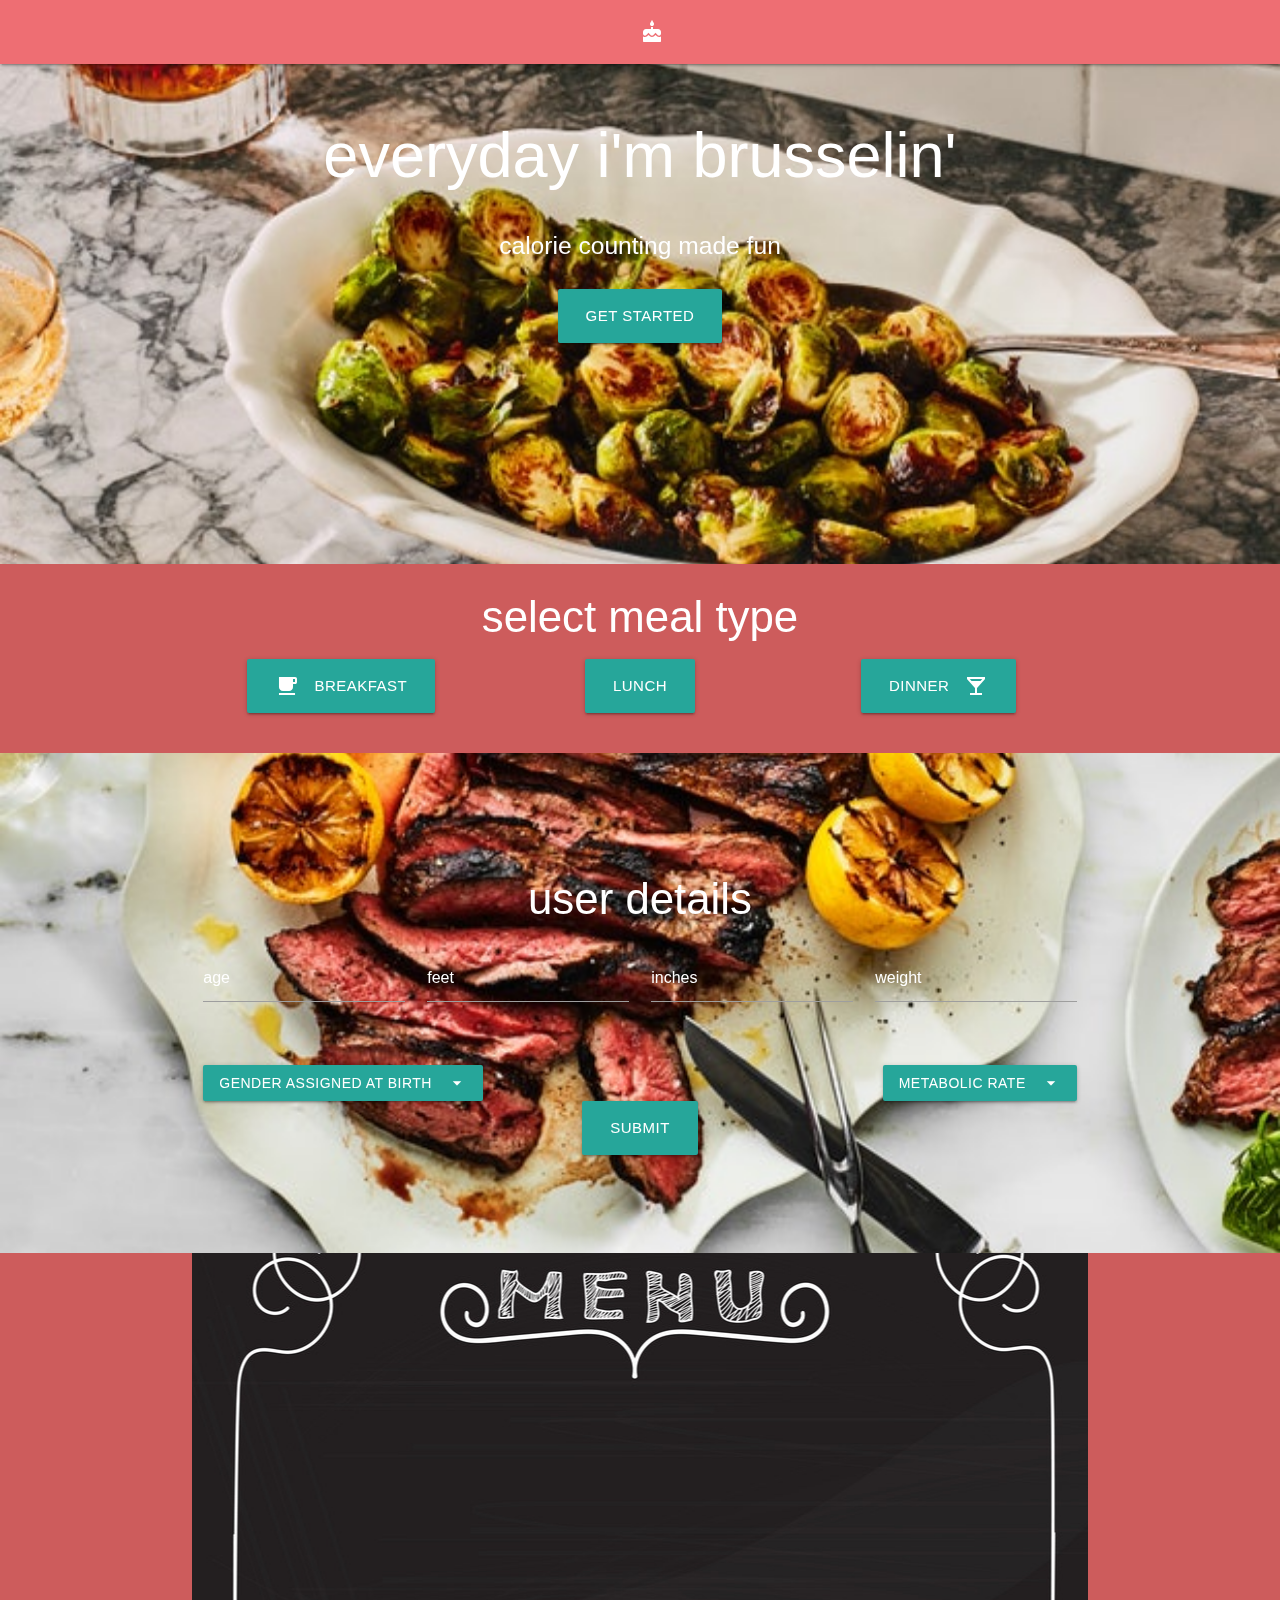
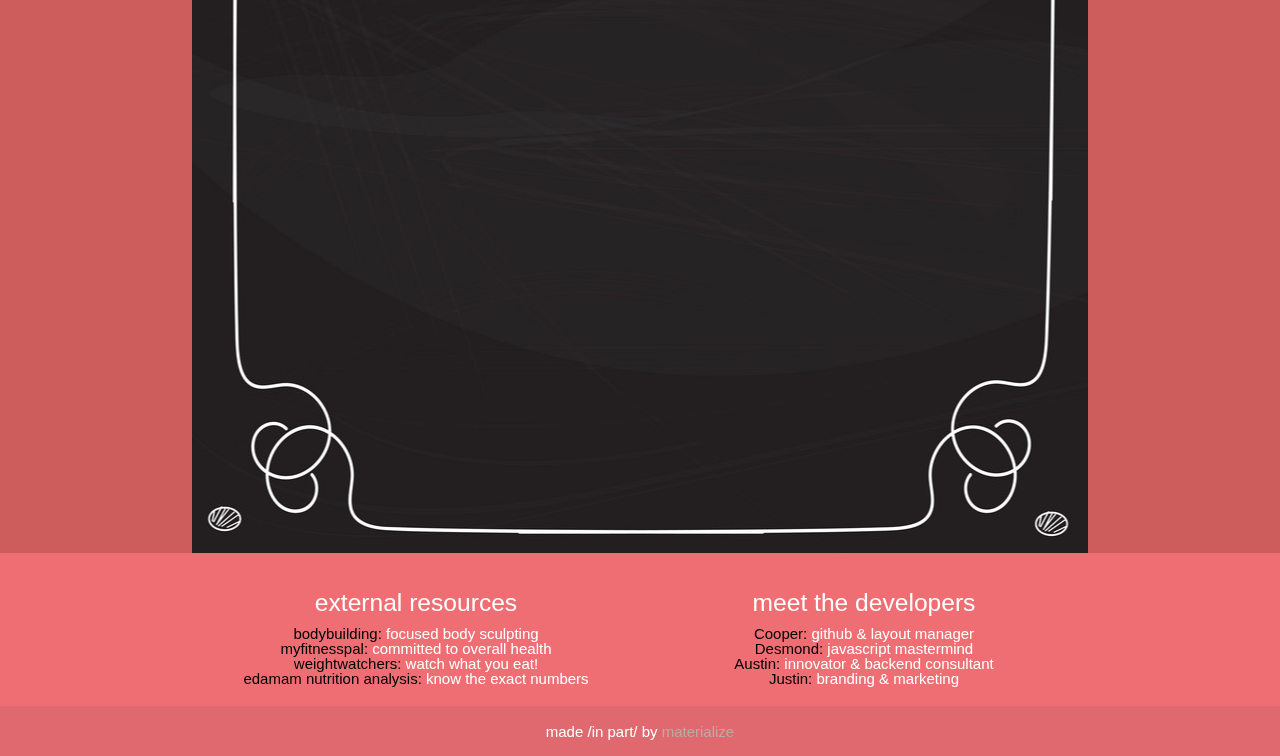
==== index.html @ 06d38e81 "url" ====
<!DOCTYPE html>
<html lang="en">

<head>
  <meta http-equiv="Content-Type" content="text/html; charset=UTF-8" />
  <meta name="viewport" content="width=device-width, initial-scale=1" />
  <title>Always Be Chowin'</title>

  <!-- CSS  -->
  <link href="css/reset.css" type="text/css" rel="stylesheet">
  <link href="https://fonts.googleapis.com/icon?family=Material+Icons" rel="stylesheet">
  <link href="css/materialize.css" type="text/css" rel="stylesheet" media="screen,projection" />
  <link href="css/style.css" type="text/css" rel="stylesheet" media="screen,projection" />

</head>

<body>
  <nav>
    <div class="nav-wrapper" style="background-color: #ee6e73">
      <!-- simple "brand" icon that navigates user to homepage -->
      <a href="index.html" class="brand-logo"><i class="material-icons">cake</i></a>
    </div>
  </nav>



  <div id="index-banner" class="parallax-container">
    <div class="section no-pad-bot">
      <div class="container">
        <br><br>
        <h1 class="header center text-lighten-2">everyday i'm brusselin'</h1>
        <div class="row center">
          <h5 class="header col s12 light">calorie counting made fun</h5>
        </div>
        <div class="row center">
          <a href="#mealInputDiv" id="start-meal-ideas" class="btn-large waves-effect waves-light teal lighten-1">get
            started</a>
        </div>
        <br><br>

      </div>
    </div>
    <div class="parallax"><img src="media/brusselsSprouts.jpg" alt="Brussels Sprouts"></div>
  </div>




  <div class="container">
    <div class="row">
      <div class="col s12 center">
        <h3><i class="mdi-content-send brown-text"></i></h3>
        <h3 id="mealInputDiv">select meal type</h3>
      </div>
      <br><br>
      <div id="bfastBtnDiv" class="col l4 m4 s12 center">
        <div class="row center">
          <a href="#userDetails" id="addBfast" class="btn-large waves-effect waves-light teal lighten-1"><i
              class="material-icons left">free_breakfast</i>breakfast</a>
        </div>
      </div>
      <div id="lunchBtnDiv" class="col l4 m4 s12 center">
        <div class="row center">
          <a href="#userDetails" id="addLunch" class="btn-large waves-effect waves-light teal lighten-1">lunch</a>
        </div>
      </div>
      <div id="dinnerBtnDiv" class="col l4 m4 s12 center">
        <div class="row center">
          <a href="#userDetails" id="addDinner" class="btn-large waves-effect waves-light teal lighten-1"><i
              class="material-icons right">local_bar</i>dinner</a>
        </div>
      </div>
    </div>
  </div>



  <div class="parallax-container valign-wrapper" id="userQuery">

    <div class="section no-pad-bot">
      <h3 id="userDetails" class="header center text-lighten-2">user details</h3>
      <div class="container">
        <div class="row">
          <div class="row">
            <form class="col s12">
              <div class="row">
                <div class="input-field col s3">
                  <input id="age" type="text" class="validate" placeholder="age">
                  <label for="age"></label>
                </div>
                <div class="input-field col s3">
                  <input id="feet" type="text" class="validate" placeholder="feet">
                  <label for="height"></label>
                </div>
                <div class="input-field col s3">
                  <input id="inches" type="text" class="validate" placeholder="inches">
                  <label for="height"></label>
                </div>
                <div class="input-field col s3">
                  <input id="weight" type="text" class="validate" placeholder="weight">
                  <label for="weight"></label>
                </div>
              </div>
            </form>
          </div>


          <div class="col l6 s4">
            <ul id="gender-div" class="dropdown-content">
              <li><a class="gender" id="female" href="#!">female</a></li>
              <li><a class="gender" id="male" href="#!">male</a></li>
            </ul>
            <a class="btn dropdown-trigger" href="#!" data-target="gender-div">gender assigned at birth<i
                class="material-icons right">arrow_drop_down</i></a>
          </div>

          <div class="col l6 s4">
            <ul id="metabolicDiv" class="dropdown-content">
              <li><a id="sedentary" href="#!">sedentary</a></li>
              <li><a id="light" href="#!">light activity</a></li>
              <li><a id="active" href="#!">highly active </a></li>
              <li><a id="vigorous" href="#!">vigorous</a></li>
            </ul>
            <a class="btn dropdown-trigger" href="#!" data-target="metabolicDiv" style="float: right;">metabolic rate<i
                class="material-icons right">arrow_drop_down</i></a>
          </div>

          <div class="center col l12 s4">
            <a href="#resultsContainer" id="submit-button"
              class="btn-large waves-effect waves-light teal lighten-1">submit</a>
          </div>
        </div>
        <br><br>
      </div>
    </div>
    <div class="parallax"><img src="media/grilledLamb.jpg" alt="Grilled Lamb"></div>
  </div>


  <div class="container" id="resultsContainer" style="height: 900px;">
    <br><br><br><br>
    <div class="section">
      <div class="row center">
        <div class="col s12 m12 l12 center">
          <h3 id='showBmi'></h3>
          <h3 id="BMRval">
            <!-- upper end of calorie range displays here -->
          </h3>
        </div>
      </div>
    </div>

    <div class="section">
      <div class="row center">
        <div id="mealDiv" class="col s12 m12 l12 center">
          <!-- meals based on user's selection go here -->
        </div>
      </div>
    </div>
  </div>


  <footer class="page-footer coral">
    <div class="container">
      <div class="row">
        <div class="col l6 s12 center">
          <h5 class="white-text">external resources</h5>
          <ul>
            <li><a class="black-text" href="https://www.bodybuilding.com">bodybuilding: </a>focused body sculpting</li>
            <li><a class="black-text" href="https://www.myfitnesspal.com/">myfitnesspal: </a>committed to overall health
            </li>
            <li><a class="black-text" href="https://www.weightwatchers.com/us/">weightwatchers: </a>watch what you eat!
            </li>
            <li><a class="black-text" href="https://www.edamam.com/wizard/free/">edamam nutrition analysis: </a>know the
              exact numbers</li>
          </ul>
        </div>
        <div class="col l6 s12 center">
          <h5 class="white-text">meet the developers</h5>
          <ul>
            <li><a class="black-text" href="https://github.com/94Cooper94">Cooper: </a>github & layout manager</li>
            <li><a class="black-text" href="https://github.com/DesmondAldridge">Desmond: </a>javascript mastermind</li>
            <li><a class="black-text" href="https://github.com/Athorpe96">Austin: </a>innovator & backend consultant
            </li>
            <li><a class="black-text" href="https://github.com/justinpricer">Justin: </a>branding & marketing</li>
          </ul>
        </div>
      </div>
    </div>

    <!--  -->
    <div class="footer-copyright center">
      <div class="container">
        made /in part/ by <a class="brown-text text-lighten-3" href="http://materializecss.com">materialize</a>
      </div>
    </div>
  </footer>


  <!--  Scripts-->
  <script src="https://ajax.googleapis.com/ajax/libs/jquery/3.5.1/jquery.min.js"></script>
  <script src="https://code.jquery.com/jquery-2.1.1.min.js"></script>
  <script src="js/materialize.js"></script>
  <script src="js/init.js"></script>
  <script src="js/script.js"></script>

</body>

</html>
---- css/style.css ----
/* Custom Stylesheet */
/**
 * Use this file to override Materialize files so you can update
 * the core Materialize files in the future
 *
 * Made By MaterializeCSS.com
 */
* {
  color: white;
}

::placeholder {
  color: white;
  opacity: 100;
}

#resultsContainer {
  background-image: url(../media/blankMenuTemplate.jpg);
  background-repeat: no-repeat;
  background-attachment: top;
  background-position: center;
}

body {
  background-color: indianred;
}

nav ul a,
nav .brand-logo {
  color: white;
}

.nav-wrapper {
  justify-content: center;
  text-align: center;
}

p {
  line-height: 2rem;
}

.sidenav-trigger {
  color: #26a69a;
}

.parallax-container {
  min-height: 500px;
  line-height: 0;
  height: auto;
  color: rgba(255,255,255,.9);
}
  .parallax-container .section {
    width: 100%;
  }

@media only screen and (max-width : 992px) {
  .parallax-container .section {
    position: absolute;
    top: 40%;
  }
  #index-banner .section {
    top: 10%;
  }
}

@media only screen and (max-width : 600px) {
  #index-banner .section {
    top: 0;
  }
}

.icon-block {
  padding: 0 15px;
}
.icon-block .material-icons {
  font-size: inherit;
}

footer.page-footer {
  margin: 0;
}
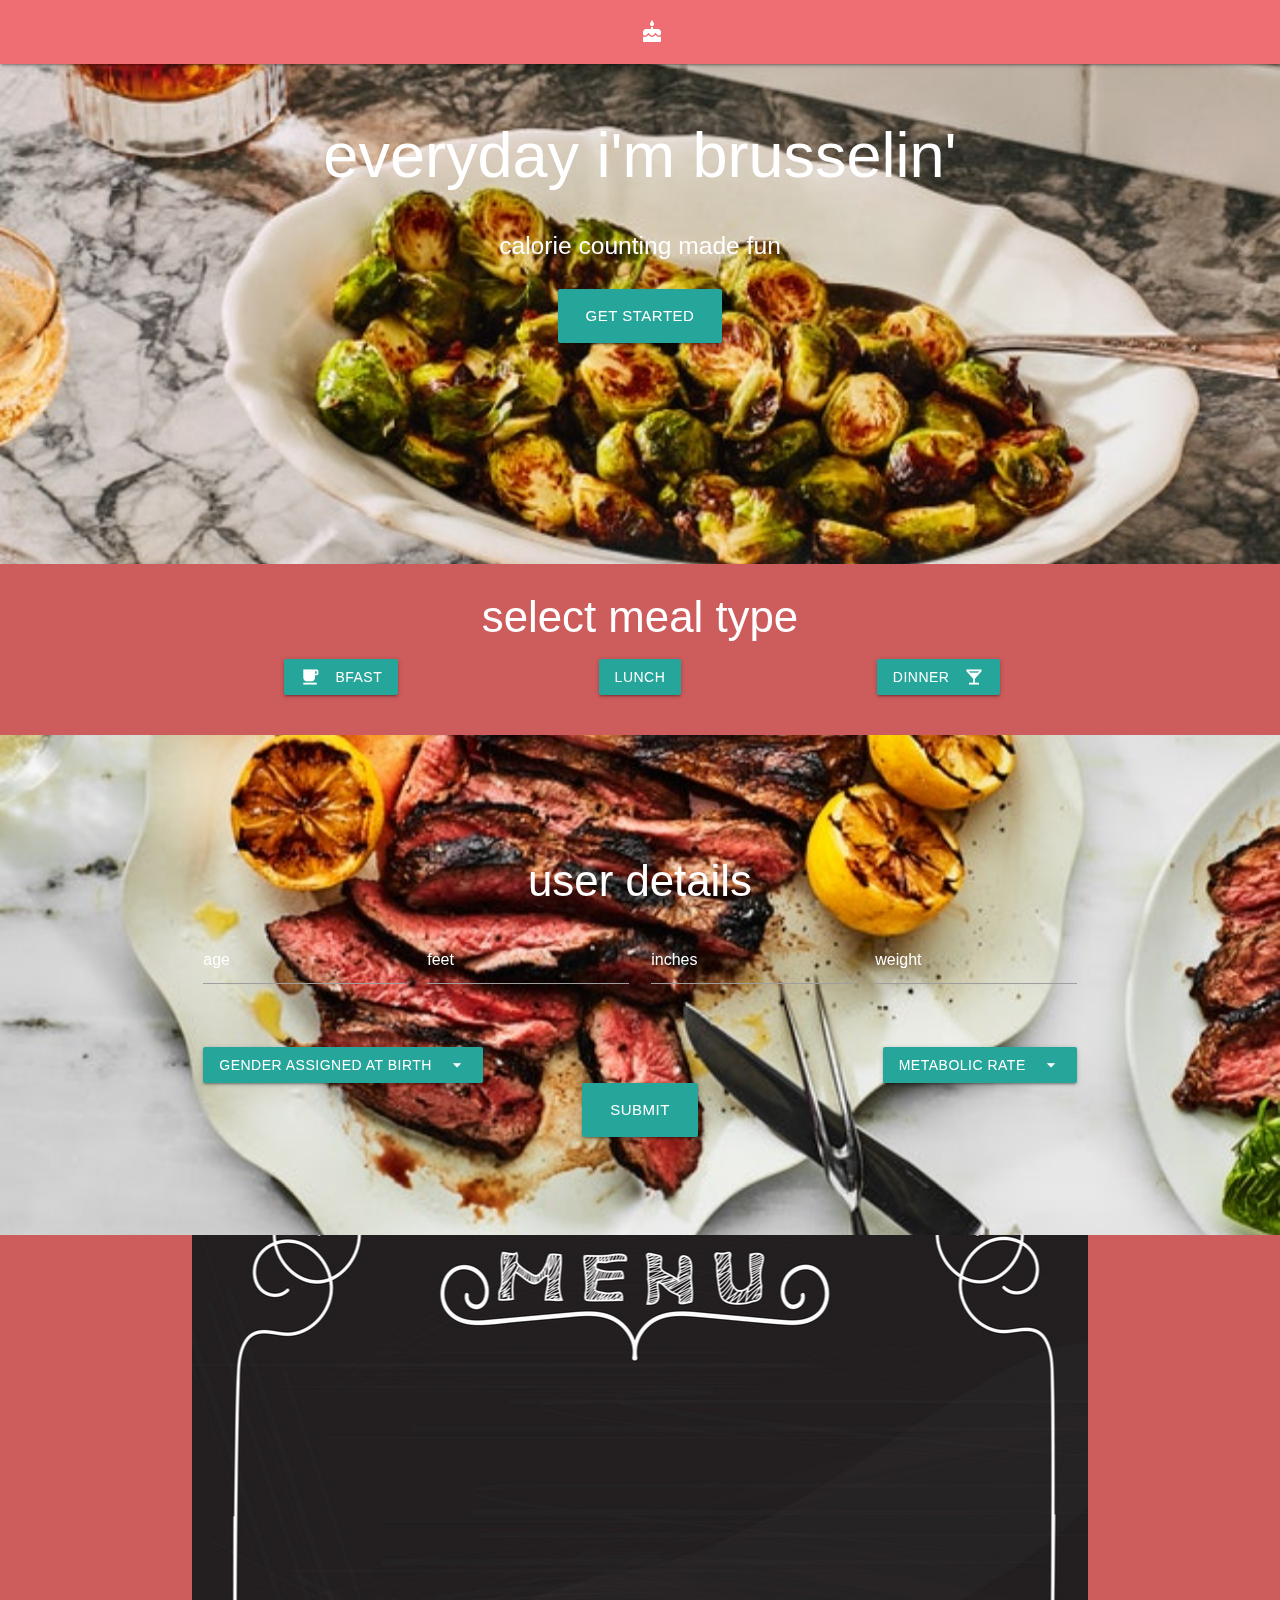
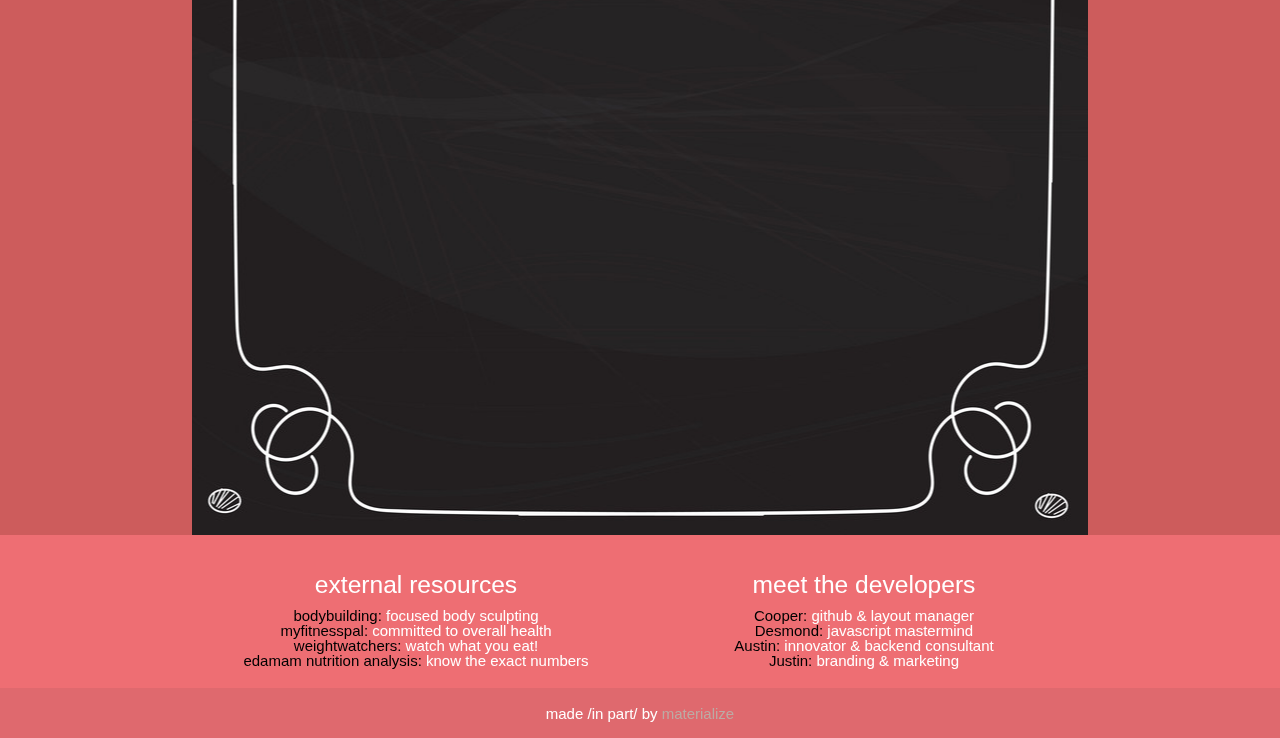
==== commit 8d0a6990: "did some styling" ====
--- a/index.html
+++ b/index.html
@@ -45,7 +45,6 @@
 
 
 
-
   <div class="container">
     <div class="row">
       <div class="col s12 center">
@@ -53,23 +52,62 @@
         <h3 id="mealInputDiv">select meal type</h3>
       </div>
       <br><br>
+
+
+      <!-- Modal "Button" -->
       <div id="bfastBtnDiv" class="col l4 m4 s12 center">
         <div class="row center">
-          <a href="#userDetails" id="addBfast" class="btn-large waves-effect waves-light teal lighten-1"><i
-              class="material-icons left">free_breakfast</i>breakfast</a>
-        </div>
-      </div>
+          <a class="waves-effect waves-light btn modal-trigger" id="addBfast" href="#modal1"><i class="material-icons left">free_breakfast</i>bfast</a>
+        </div>
+      </div>
+
+      <!-- & Modal Structure -->
+      <div id="modal1" class="modal">
+        <div class="modal-content center" id="bfastBtnDiv">
+          <h4 style="color:black;"><i class="material-icons center" style="color:black;">free_breakfast</i>bfast</h4>
+          <p style="color:black;">you have selected breakfast.</p>
+        </div>
+        <div class="modal-footer center">
+          <a href="#userDetails" class="modal-close">Agree</a>
+        </div>
+      </div>
+
+      <!-- Modal "Button" -->
       <div id="lunchBtnDiv" class="col l4 m4 s12 center">
         <div class="row center">
-          <a href="#userDetails" id="addLunch" class="btn-large waves-effect waves-light teal lighten-1">lunch</a>
-        </div>
-      </div>
+          <a class="waves-effect waves-light btn modal-trigger" id="addLunch" href="#modal2">lunch</a>
+        </div>
+      </div>
+
+      <!-- & Modal Structure -->
+      <div id="modal2" class="modal">
+        <div class="modal-content center" id="lunchBtnDiv">
+          <h4 style="color:black;">lunch</h4>
+          <p style="color:black;">you have selected lunch.</p>
+        </div>
+        <div class="modal-footer center">
+          <a href="#userDetails" class="modal-close">Agree</a>
+        </div>
+      </div>
+
+      <!-- Modal "Button" -->
       <div id="dinnerBtnDiv" class="col l4 m4 s12 center">
         <div class="row center">
-          <a href="#userDetails" id="addDinner" class="btn-large waves-effect waves-light teal lighten-1"><i
-              class="material-icons right">local_bar</i>dinner</a>
-        </div>
-      </div>
+          <a class="waves-effect waves-light btn modal-trigger" id="addDinner" href="#modal3"><i class="material-icons right">local_bar</i>dinner</a>
+        </div>
+      </div>
+      
+      <!-- & Modal Structure -->
+      <div id="modal3" class="modal">
+        <div class="modal-content center" id="dinnerBtnDiv">
+          <h4 style="color:black;"><i class="material-icons center" style="color:black;">local_bar</i>dinner</h4>
+          <p style="color:black;">you have selected dinner.</p>
+        </div>
+        <div class="modal-footer center">
+          <a href="#userDetails" class="modal-close">Agree</a>
+        </div>
+      </div>
+
     </div>
   </div>
 
@@ -135,6 +173,7 @@
     </div>
     <div class="parallax"><img src="media/grilledLamb.jpg" alt="Grilled Lamb"></div>
   </div>
+
 
 
   <div class="container" id="resultsContainer" style="height: 900px;">
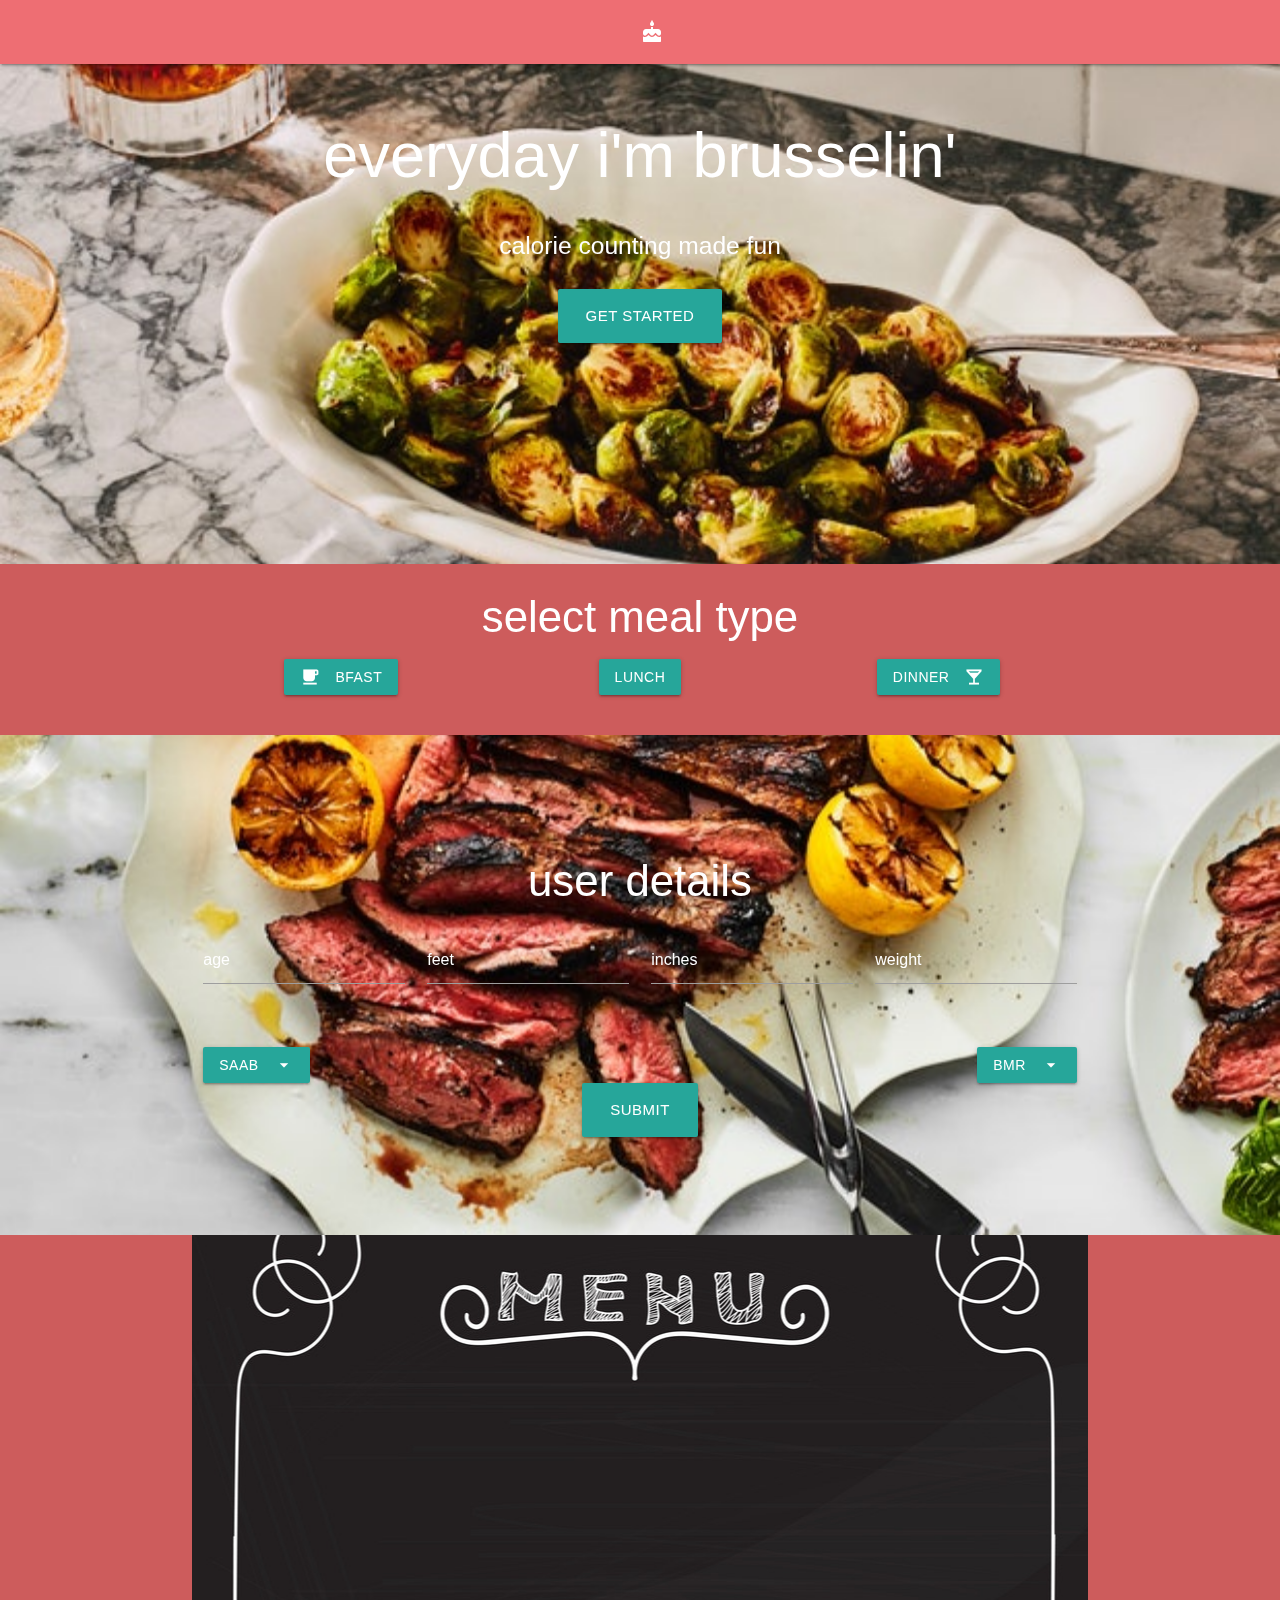
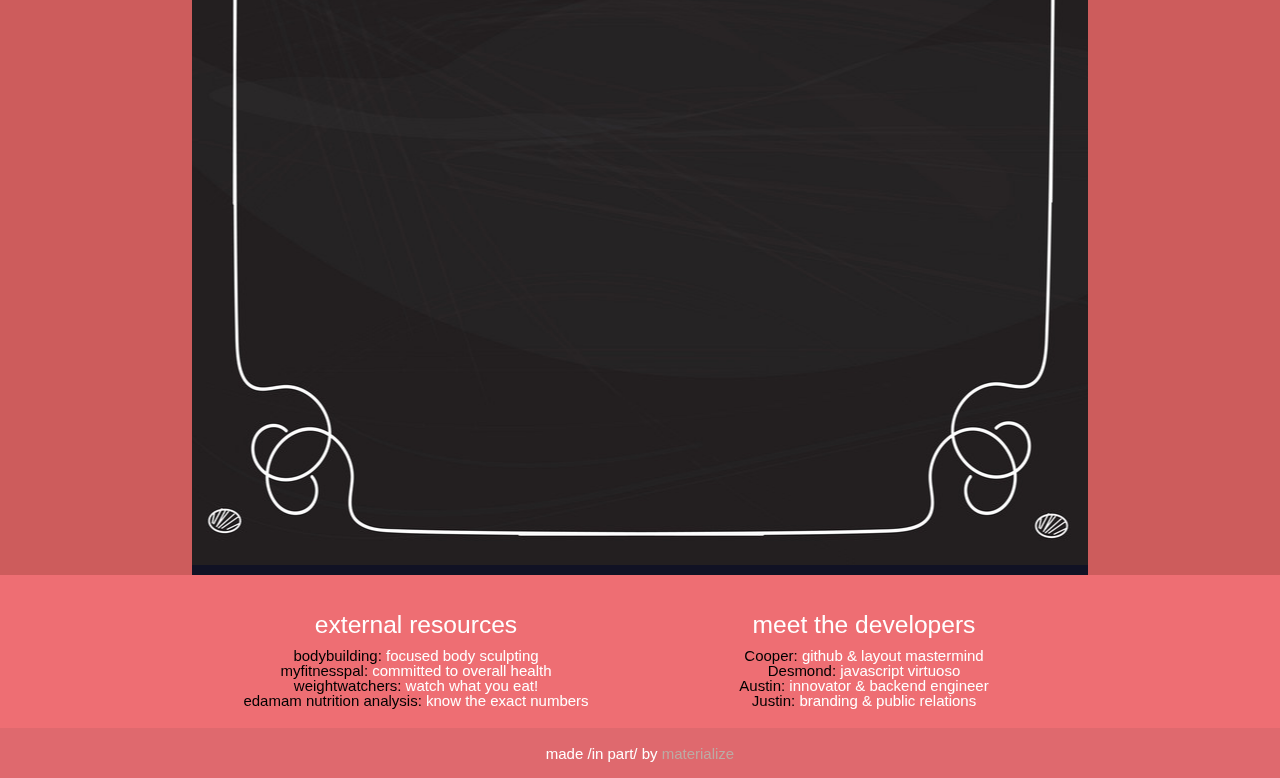
==== commit 74fdebf9: "cleaned up and added comments" ====
--- a/index.html
+++ b/index.html
@@ -6,53 +6,51 @@
   <meta name="viewport" content="width=device-width, initial-scale=1" />
   <title>Always Be Chowin'</title>
 
-  <!-- CSS  -->
+  <!-- css reset, personal stylesheet & bootstrap links  -->
   <link href="css/reset.css" type="text/css" rel="stylesheet">
   <link href="https://fonts.googleapis.com/icon?family=Material+Icons" rel="stylesheet">
   <link href="css/materialize.css" type="text/css" rel="stylesheet" media="screen,projection" />
   <link href="css/style.css" type="text/css" rel="stylesheet" media="screen,projection" />
-
 </head>
 
 <body>
   <nav>
     <div class="nav-wrapper" style="background-color: #ee6e73">
-      <!-- simple "brand" icon that navigates user to homepage -->
+      <!-- simple "brand" icon -->
       <a href="index.html" class="brand-logo"><i class="material-icons">cake</i></a>
     </div>
   </nav>
 
-
-
+  <!-- parallax is so beautiful -->
   <div id="index-banner" class="parallax-container">
     <div class="section no-pad-bot">
       <div class="container">
+        <h1 class="header center text-lighten-2">everyday i'm brusselin'</h1>
+        <div class="row center">
+          <h5 class="header col s12 light">calorie counting made fun</h5>
+        </div>
+        <div class="row center">
+          <!-- brings user down to first input section -->
+          <a href="#mealInputDiv" id="start-meal-ideas" class="btn-large waves-effect waves-light teal lighten-1">get started</a>
+        </div>
         <br><br>
-        <h1 class="header center text-lighten-2">everyday i'm brusselin'</h1>
-        <div class="row center">
-          <h5 class="header col s12 light">calorie counting made fun</h5>
-        </div>
-        <div class="row center">
-          <a href="#mealInputDiv" id="start-meal-ideas" class="btn-large waves-effect waves-light teal lighten-1">get
-            started</a>
-        </div>
-        <br><br>
-
-      </div>
-    </div>
+      </div>
+    </div>
+
+    <!-- that stunning parallax background that gives the site that oomph factor -->
     <div class="parallax"><img src="media/brusselsSprouts.jpg" alt="Brussels Sprouts"></div>
   </div>
+
 
 
 
   <div class="container">
     <div class="row">
+      
       <div class="col s12 center">
-        <h3><i class="mdi-content-send brown-text"></i></h3>
         <h3 id="mealInputDiv">select meal type</h3>
       </div>
       <br><br>
-
 
       <!-- Modal "Button" -->
       <div id="bfastBtnDiv" class="col l4 m4 s12 center">
@@ -62,12 +60,10 @@
       </div>
 
       <!-- & Modal Structure -->
-      <div id="modal1" class="modal">
+      <div id="modal1" class="modal" style="background-color:#86242a;">
         <div class="modal-content center" id="bfastBtnDiv">
-          <h4 style="color:black;"><i class="material-icons center" style="color:black;">free_breakfast</i>bfast</h4>
-          <p style="color:black;">you have selected breakfast.</p>
-        </div>
-        <div class="modal-footer center">
+          <h4><i class="material-icons center">free_breakfast</i>bfast</h4>
+          <p>you have selected breakfast.</p>
           <a href="#userDetails" class="modal-close">Agree</a>
         </div>
       </div>
@@ -80,12 +76,10 @@
       </div>
 
       <!-- & Modal Structure -->
-      <div id="modal2" class="modal">
+      <div id="modal2" class="modal" style="background-color:#86242a">
         <div class="modal-content center" id="lunchBtnDiv">
-          <h4 style="color:black;">lunch</h4>
-          <p style="color:black;">you have selected lunch.</p>
-        </div>
-        <div class="modal-footer center">
+          <h4>lunch</h4>
+          <p>you have selected lunch.</p>
           <a href="#userDetails" class="modal-close">Agree</a>
         </div>
       </div>
@@ -98,12 +92,10 @@
       </div>
       
       <!-- & Modal Structure -->
-      <div id="modal3" class="modal">
+      <div id="modal3" class="modal" style="background-color:#86242a">
         <div class="modal-content center" id="dinnerBtnDiv">
-          <h4 style="color:black;"><i class="material-icons center" style="color:black;">local_bar</i>dinner</h4>
-          <p style="color:black;">you have selected dinner.</p>
-        </div>
-        <div class="modal-footer center">
+          <h4><i class="material-icons center">local_bar</i>dinner</h4>
+          <p>you have selected dinner.</p>
           <a href="#userDetails" class="modal-close">Agree</a>
         </div>
       </div>
@@ -112,44 +104,44 @@
   </div>
 
 
-
+  <!-- omg another one so gorgeous! -->
   <div class="parallax-container valign-wrapper" id="userQuery">
-
     <div class="section no-pad-bot">
+      
       <h3 id="userDetails" class="header center text-lighten-2">user details</h3>
+      <!-- all these rows are needed to center the input fields nicely -->
       <div class="container">
         <div class="row">
+
           <div class="row">
             <form class="col s12">
               <div class="row">
                 <div class="input-field col s3">
                   <input id="age" type="text" class="validate" placeholder="age">
-                  <label for="age"></label>
+                  <label for="age"><!-- user's input for age --></label>
                 </div>
                 <div class="input-field col s3">
                   <input id="feet" type="text" class="validate" placeholder="feet">
-                  <label for="height"></label>
+                  <label for="height"><!-- user's input for height in feet --></label>
                 </div>
                 <div class="input-field col s3">
                   <input id="inches" type="text" class="validate" placeholder="inches">
-                  <label for="height"></label>
+                  <label for="height"><!-- user's input for height in inches --></label>
                 </div>
                 <div class="input-field col s3">
                   <input id="weight" type="text" class="validate" placeholder="weight">
-                  <label for="weight"></label>
+                  <label for="weight"><!-- user's input for weight --></label>
                 </div>
               </div>
             </form>
           </div>
-
 
           <div class="col l6 s4">
             <ul id="gender-div" class="dropdown-content">
               <li><a class="gender" id="female" href="#!">female</a></li>
               <li><a class="gender" id="male" href="#!">male</a></li>
             </ul>
-            <a class="btn dropdown-trigger" href="#!" data-target="gender-div">gender assigned at birth<i
-                class="material-icons right">arrow_drop_down</i></a>
+            <a class="btn dropdown-trigger" href="#!" data-target="gender-div">SAAB<i class="material-icons right">arrow_drop_down</i></a>
           </div>
 
           <div class="col l6 s4">
@@ -159,32 +151,32 @@
               <li><a id="active" href="#!">highly active </a></li>
               <li><a id="vigorous" href="#!">vigorous</a></li>
             </ul>
-            <a class="btn dropdown-trigger" href="#!" data-target="metabolicDiv" style="float: right;">metabolic rate<i
-                class="material-icons right">arrow_drop_down</i></a>
+            <a class="btn dropdown-trigger" href="#!" data-target="metabolicDiv" style="float: right;">BMR<i class="material-icons right">arrow_drop_down</i></a>
           </div>
 
           <div class="center col l12 s4">
             <a href="#resultsContainer" id="submit-button"
               class="btn-large waves-effect waves-light teal lighten-1">submit</a>
           </div>
+
         </div>
         <br><br>
       </div>
+
     </div>
     <div class="parallax"><img src="media/grilledLamb.jpg" alt="Grilled Lamb"></div>
   </div>
 
 
-
-  <div class="container" id="resultsContainer" style="height: 900px;">
-    <br><br><br><br>
+  <!-- where user's health info and meal options are appended -->
+  <div class="container" id="resultsContainer" style="height: 940px;">
+    <br><br><br><br><br><br><br>
     <div class="section">
       <div class="row center">
         <div class="col s12 m12 l12 center">
-          <h3 id='showBmi'></h3>
-          <h3 id="BMRval">
-            <!-- upper end of calorie range displays here -->
-          </h3>
+          <h5 id='showBmi'><!-- bmi displays here --></h5>
+          <h5 id="BMRval"><!-- bmr displays here --></h5>
+          <!-- daily caloric intake appends below these two -->
         </div>
       </div>
     </div>
@@ -198,45 +190,46 @@
     </div>
   </div>
 
-
+  
   <footer class="page-footer coral">
     <div class="container">
       <div class="row">
+        <!-- generic health resources for user utilization -->
         <div class="col l6 s12 center">
           <h5 class="white-text">external resources</h5>
           <ul>
             <li><a class="black-text" href="https://www.bodybuilding.com">bodybuilding: </a>focused body sculpting</li>
-            <li><a class="black-text" href="https://www.myfitnesspal.com/">myfitnesspal: </a>committed to overall health
-            </li>
-            <li><a class="black-text" href="https://www.weightwatchers.com/us/">weightwatchers: </a>watch what you eat!
-            </li>
-            <li><a class="black-text" href="https://www.edamam.com/wizard/free/">edamam nutrition analysis: </a>know the
-              exact numbers</li>
+            <li><a class="black-text" href="https://www.myfitnesspal.com/">myfitnesspal: </a>committed to overall health</li>
+            <li><a class="black-text" href="https://www.weightwatchers.com/us/">weightwatchers: </a>watch what you eat!</li>
+            <li><a class="black-text" href="https://www.edamam.com/wizard/free/">edamam nutrition analysis: </a>know the exact numbers</li>
           </ul>
         </div>
+
+        <!-- feel free to reach out and connect! -->
         <div class="col l6 s12 center">
           <h5 class="white-text">meet the developers</h5>
           <ul>
-            <li><a class="black-text" href="https://github.com/94Cooper94">Cooper: </a>github & layout manager</li>
-            <li><a class="black-text" href="https://github.com/DesmondAldridge">Desmond: </a>javascript mastermind</li>
-            <li><a class="black-text" href="https://github.com/Athorpe96">Austin: </a>innovator & backend consultant
-            </li>
-            <li><a class="black-text" href="https://github.com/justinpricer">Justin: </a>branding & marketing</li>
+            <li><a class="black-text" href="https://github.com/94Cooper94">Cooper: </a>github & layout mastermind</li>
+            <li><a class="black-text" href="https://github.com/DesmondAldridge">Desmond: </a>javascript virtuoso</li>
+            <li><a class="black-text" href="https://github.com/Athorpe96">Austin: </a>innovator & backend engineer</li>
+            <li><a class="black-text" href="https://github.com/justinpricer">Justin: </a>branding & public relations</li>
           </ul>
         </div>
-      </div>
-    </div>
-
-    <!--  -->
+
+      </div>
+    </div>
+
+    <!-- credit where credit is due. great css bootstrap source -->
     <div class="footer-copyright center">
       <div class="container">
         made /in part/ by <a class="brown-text text-lighten-3" href="http://materializecss.com">materialize</a>
       </div>
     </div>
+    
   </footer>
 
 
-  <!--  Scripts-->
+  <!-- scripts & bootstrap scripts -->
   <script src="https://ajax.googleapis.com/ajax/libs/jquery/3.5.1/jquery.min.js"></script>
   <script src="https://code.jquery.com/jquery-2.1.1.min.js"></script>
   <script src="js/materialize.js"></script>
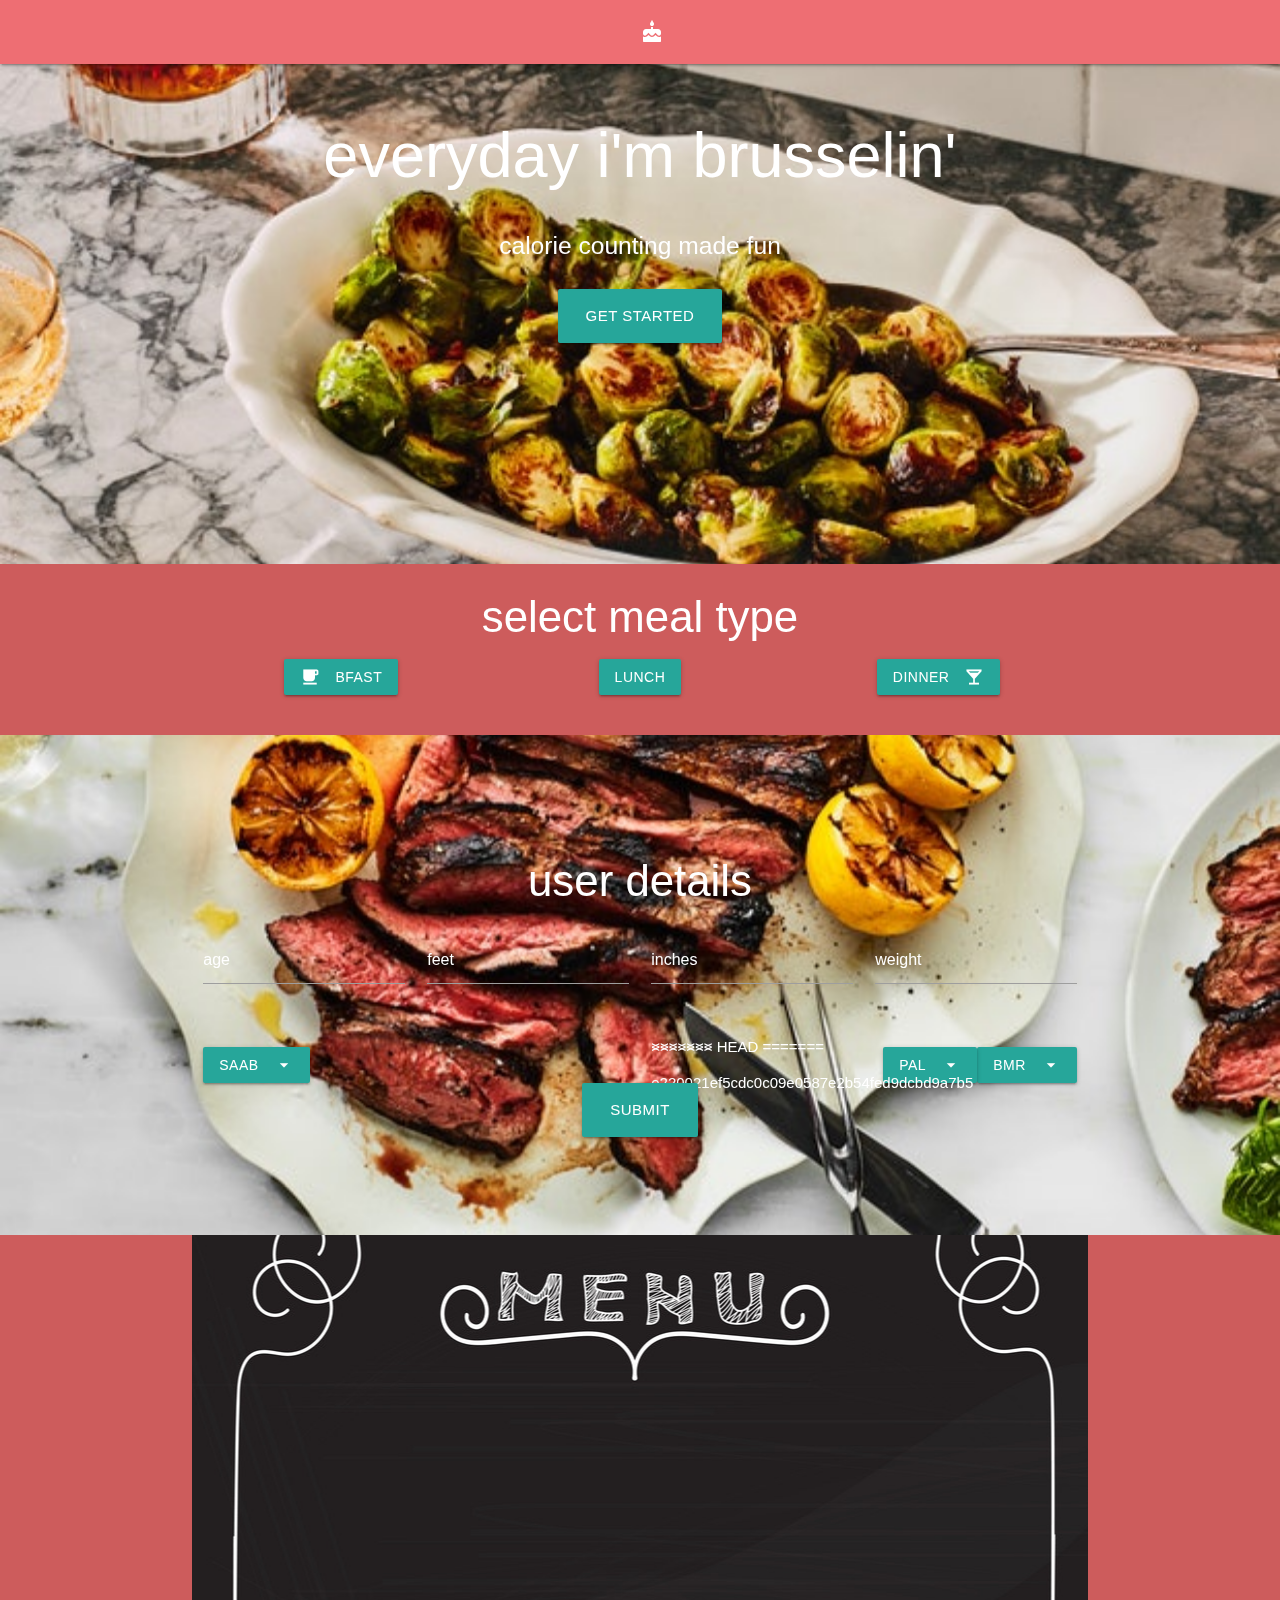
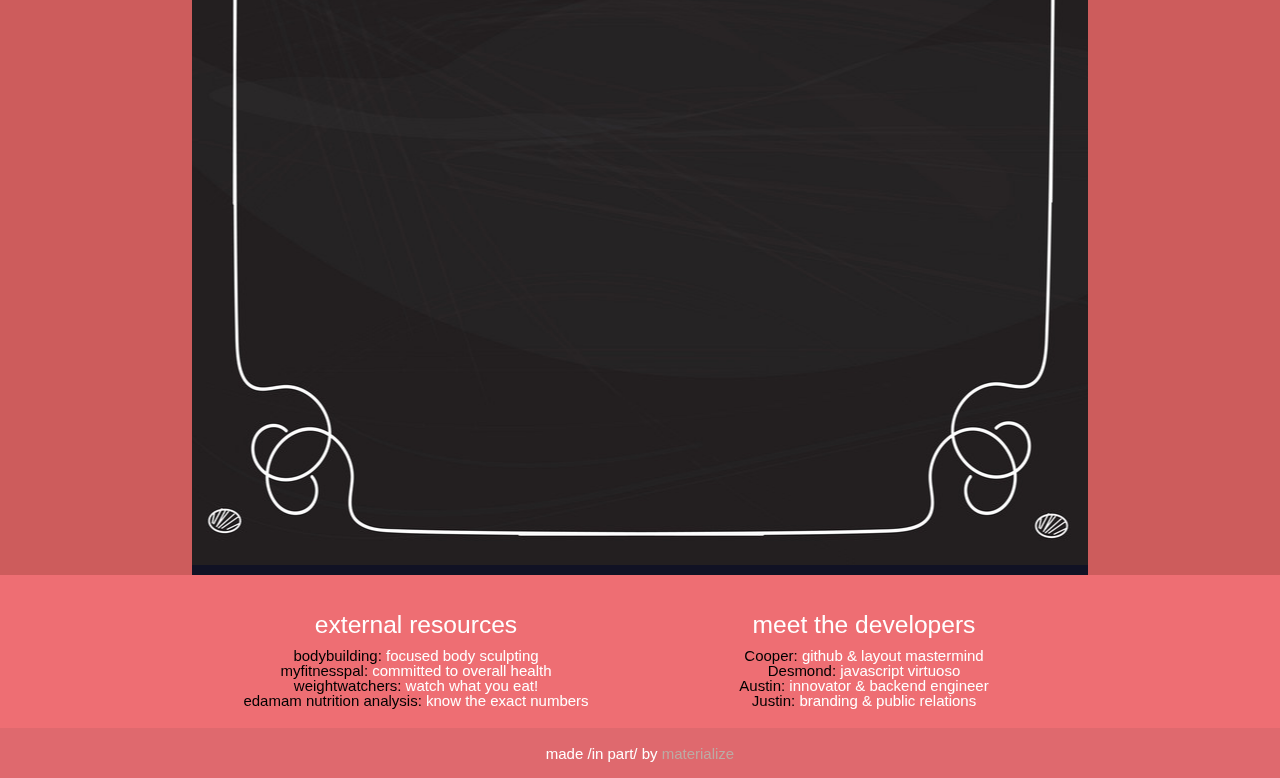
==== commit 9e425822: "Merge branch 'master' of github.com:94Cooper94/foodiesUnite" ====
--- a/index.html
+++ b/index.html
@@ -31,7 +31,8 @@
         </div>
         <div class="row center">
           <!-- brings user down to first input section -->
-          <a href="#mealInputDiv" id="start-meal-ideas" class="btn-large waves-effect waves-light teal lighten-1">get started</a>
+          <a href="#mealInputDiv" id="start-meal-ideas" class="btn-large waves-effect waves-light teal lighten-1">get
+            started</a>
         </div>
         <br><br>
       </div>
@@ -46,7 +47,7 @@
 
   <div class="container">
     <div class="row">
-      
+
       <div class="col s12 center">
         <h3 id="mealInputDiv">select meal type</h3>
       </div>
@@ -55,7 +56,8 @@
       <!-- Modal "Button" -->
       <div id="bfastBtnDiv" class="col l4 m4 s12 center">
         <div class="row center">
-          <a class="waves-effect waves-light btn modal-trigger" id="addBfast" href="#modal1"><i class="material-icons left">free_breakfast</i>bfast</a>
+          <a class="waves-effect waves-light btn modal-trigger" id="addBfast" href="#modal1"><i
+              class="material-icons left">free_breakfast</i>bfast</a>
         </div>
       </div>
 
@@ -87,10 +89,11 @@
       <!-- Modal "Button" -->
       <div id="dinnerBtnDiv" class="col l4 m4 s12 center">
         <div class="row center">
-          <a class="waves-effect waves-light btn modal-trigger" id="addDinner" href="#modal3"><i class="material-icons right">local_bar</i>dinner</a>
-        </div>
-      </div>
-      
+          <a class="waves-effect waves-light btn modal-trigger" id="addDinner" href="#modal3"><i
+              class="material-icons right">local_bar</i>dinner</a>
+        </div>
+      </div>
+
       <!-- & Modal Structure -->
       <div id="modal3" class="modal" style="background-color:#86242a">
         <div class="modal-content center" id="dinnerBtnDiv">
@@ -107,7 +110,7 @@
   <!-- omg another one so gorgeous! -->
   <div class="parallax-container valign-wrapper" id="userQuery">
     <div class="section no-pad-bot">
-      
+
       <h3 id="userDetails" class="header center text-lighten-2">user details</h3>
       <!-- all these rows are needed to center the input fields nicely -->
       <div class="container">
@@ -118,19 +121,23 @@
               <div class="row">
                 <div class="input-field col s3">
                   <input id="age" type="text" class="validate" placeholder="age">
-                  <label for="age"><!-- user's input for age --></label>
+                  <label for="age">
+                    <!-- user's input for age --></label>
                 </div>
                 <div class="input-field col s3">
                   <input id="feet" type="text" class="validate" placeholder="feet">
-                  <label for="height"><!-- user's input for height in feet --></label>
+                  <label for="height">
+                    <!-- user's input for height in feet --></label>
                 </div>
                 <div class="input-field col s3">
                   <input id="inches" type="text" class="validate" placeholder="inches">
-                  <label for="height"><!-- user's input for height in inches --></label>
+                  <label for="height">
+                    <!-- user's input for height in inches --></label>
                 </div>
                 <div class="input-field col s3">
                   <input id="weight" type="text" class="validate" placeholder="weight">
-                  <label for="weight"><!-- user's input for weight --></label>
+                  <label for="weight">
+                    <!-- user's input for weight --></label>
                 </div>
               </div>
             </form>
@@ -151,12 +158,16 @@
               <li><a id="active" href="#!">highly active </a></li>
               <li><a id="vigorous" href="#!">vigorous</a></li>
             </ul>
+<<<<<<< HEAD
             <a class="btn dropdown-trigger" href="#!" data-target="metabolicDiv" style="float: right;">BMR<i class="material-icons right">arrow_drop_down</i></a>
+=======
+            <a class="btn dropdown-trigger" href="#!" data-target="metabolicDiv" style="float: right;">PAL<i
+                class="material-icons right">arrow_drop_down</i></a>
+>>>>>>> e220021ef5cdc0c09e0587e2b54fed9dcbd9a7b5
           </div>
 
           <div class="center col l12 s4">
-            <a href="#resultsContainer" id="submit-button"
-              class="btn-large waves-effect waves-light teal lighten-1">submit</a>
+            <a href="#mealSec" id="submit-button" class="btn-large waves-effect waves-light teal lighten-1">submit</a>
           </div>
 
         </div>
@@ -174,8 +185,12 @@
     <div class="section">
       <div class="row center">
         <div class="col s12 m12 l12 center">
-          <h5 id='showBmi'><!-- bmi displays here --></h5>
-          <h5 id="BMRval"><!-- bmr displays here --></h5>
+          <h5 id='showBmi'>
+            <!-- bmi displays here -->
+          </h5>
+          <h5 id="BMRval">
+            <!-- bmr displays here -->
+          </h5>
           <!-- daily caloric intake appends below these two -->
         </div>
       </div>
@@ -190,7 +205,7 @@
     </div>
   </div>
 
-  
+
   <footer class="page-footer coral">
     <div class="container">
       <div class="row">
@@ -199,9 +214,12 @@
           <h5 class="white-text">external resources</h5>
           <ul>
             <li><a class="black-text" href="https://www.bodybuilding.com">bodybuilding: </a>focused body sculpting</li>
-            <li><a class="black-text" href="https://www.myfitnesspal.com/">myfitnesspal: </a>committed to overall health</li>
-            <li><a class="black-text" href="https://www.weightwatchers.com/us/">weightwatchers: </a>watch what you eat!</li>
-            <li><a class="black-text" href="https://www.edamam.com/wizard/free/">edamam nutrition analysis: </a>know the exact numbers</li>
+            <li><a class="black-text" href="https://www.myfitnesspal.com/">myfitnesspal: </a>committed to overall health
+            </li>
+            <li><a class="black-text" href="https://www.weightwatchers.com/us/">weightwatchers: </a>watch what you eat!
+            </li>
+            <li><a class="black-text" href="https://www.edamam.com/wizard/free/">edamam nutrition analysis: </a>know the
+              exact numbers</li>
           </ul>
         </div>
 
@@ -212,7 +230,8 @@
             <li><a class="black-text" href="https://github.com/94Cooper94">Cooper: </a>github & layout mastermind</li>
             <li><a class="black-text" href="https://github.com/DesmondAldridge">Desmond: </a>javascript virtuoso</li>
             <li><a class="black-text" href="https://github.com/Athorpe96">Austin: </a>innovator & backend engineer</li>
-            <li><a class="black-text" href="https://github.com/justinpricer">Justin: </a>branding & public relations</li>
+            <li><a class="black-text" href="https://github.com/justinpricer">Justin: </a>branding & public relations
+            </li>
           </ul>
         </div>
 
@@ -225,7 +244,7 @@
         made /in part/ by <a class="brown-text text-lighten-3" href="http://materializecss.com">materialize</a>
       </div>
     </div>
-    
+
   </footer>
 
 
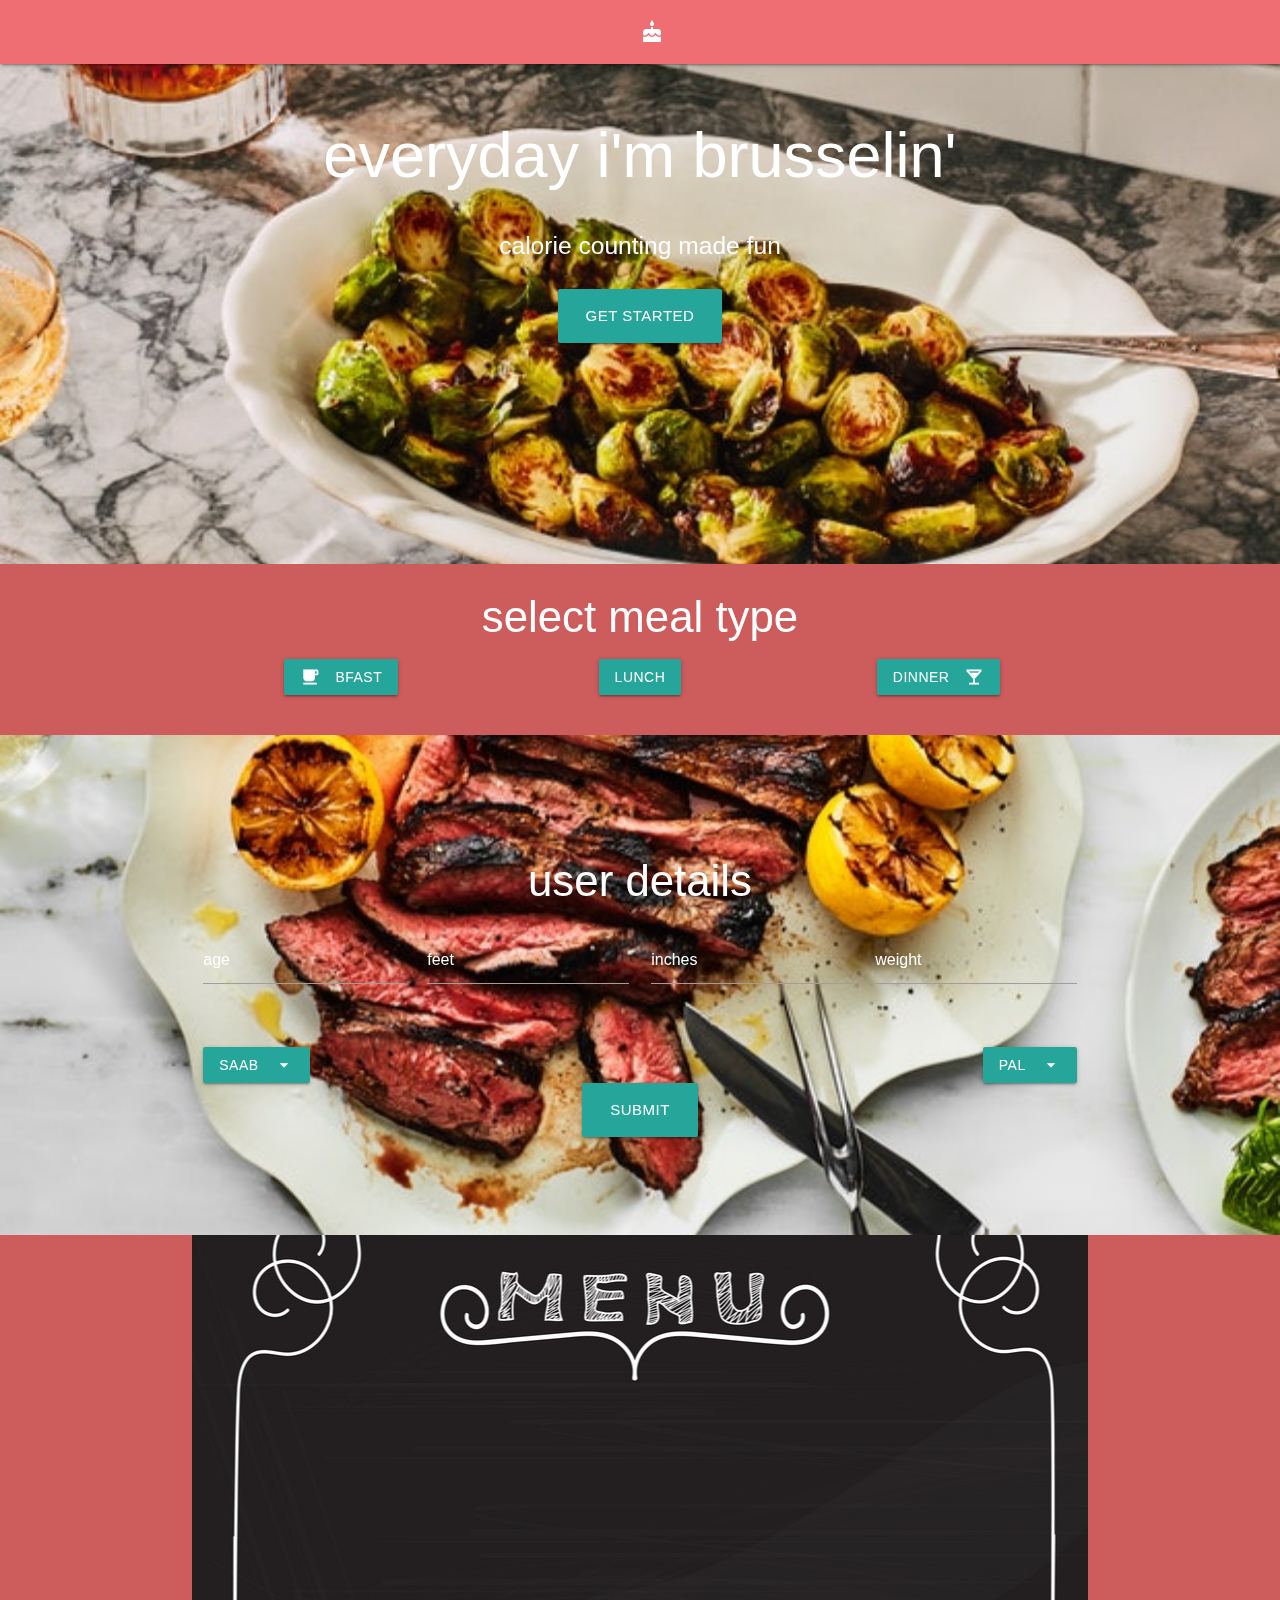
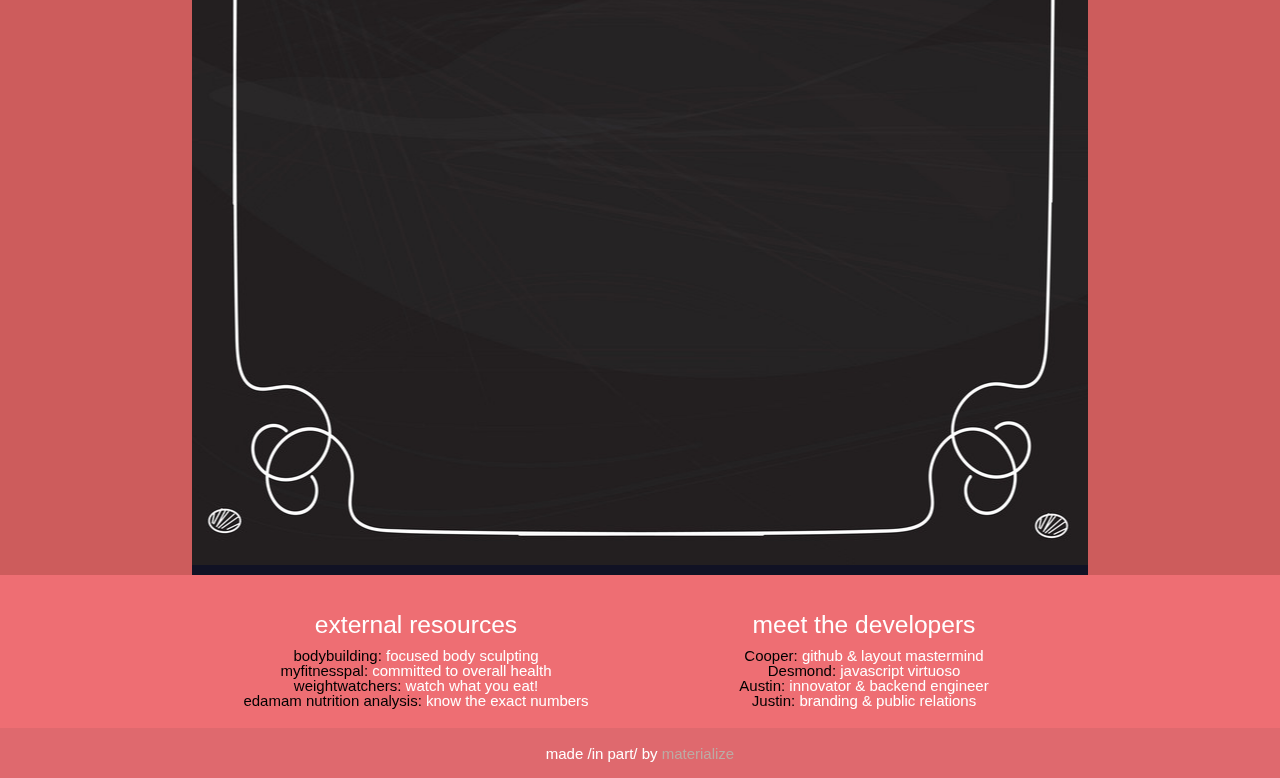
==== commit 8529d9f1: "Update index.html" ====
--- a/index.html
+++ b/index.html
@@ -158,12 +158,9 @@
               <li><a id="active" href="#!">highly active </a></li>
               <li><a id="vigorous" href="#!">vigorous</a></li>
             </ul>
-<<<<<<< HEAD
-            <a class="btn dropdown-trigger" href="#!" data-target="metabolicDiv" style="float: right;">BMR<i class="material-icons right">arrow_drop_down</i></a>
-=======
-            <a class="btn dropdown-trigger" href="#!" data-target="metabolicDiv" style="float: right;">PAL<i
-                class="material-icons right">arrow_drop_down</i></a>
->>>>>>> e220021ef5cdc0c09e0587e2b54fed9dcbd9a7b5
+
+            <a class="btn dropdown-trigger" href="#!" data-target="metabolicDiv" style="float: right;">PAL<i class="material-icons right">arrow_drop_down</i></a>
+
           </div>
 
           <div class="center col l12 s4">
@@ -257,4 +254,4 @@
 
 </body>
 
-</html>+</html>
